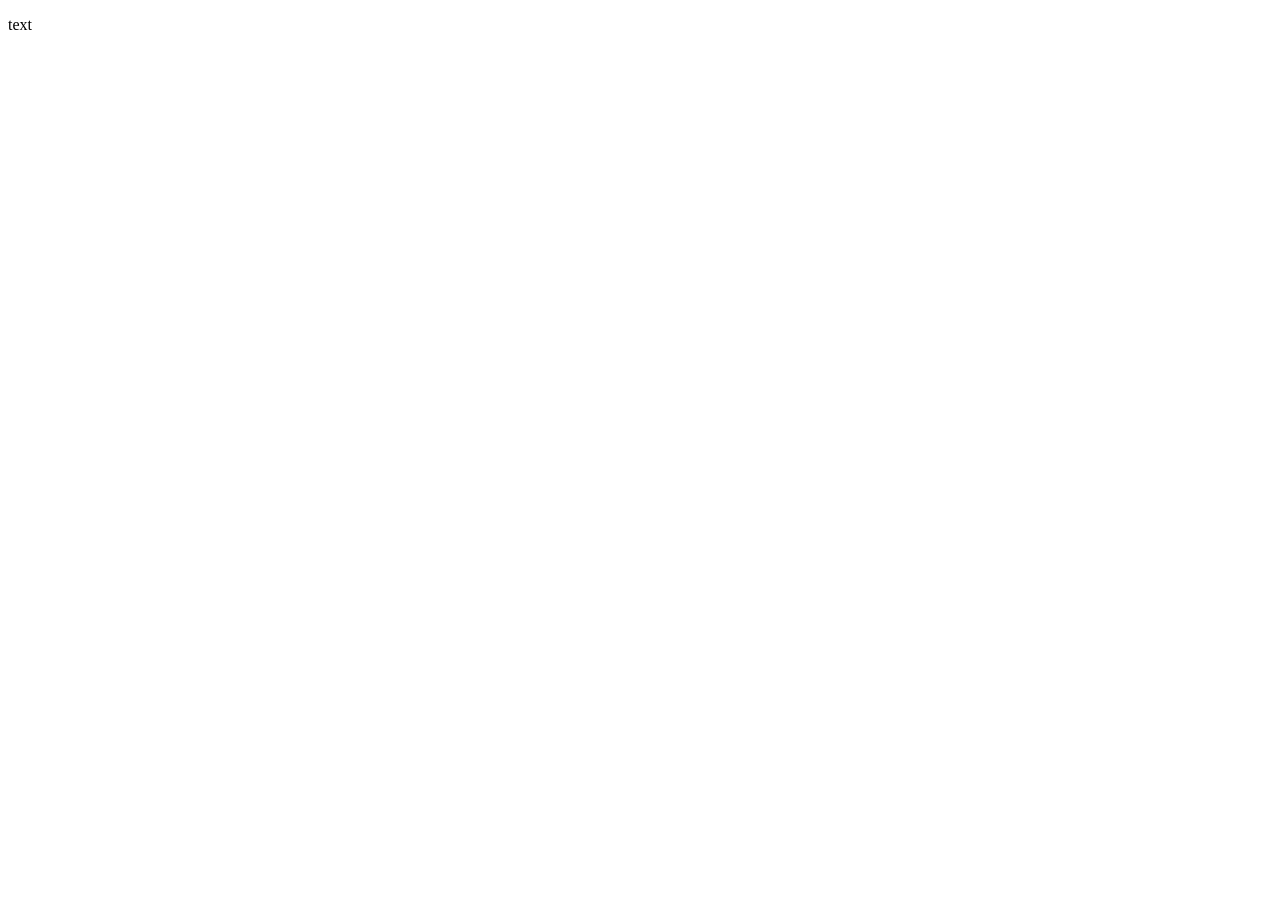
==== Week 1/Assignment 1/index.html @ 11618c6d "8-22-24" ====
<!DOCTYPE html>
<html lang="en">
<head>
    <meta charset="UTF-8">
    <meta name="viewport" content="width=device-width, initial-scale=1.0">
    <title>"Gif" Pronunciation</title>
    <link type="text/css" rel=stylesheet href="style.css"/>
</head>
<body>
    <p>text</p>
</body>
</html>
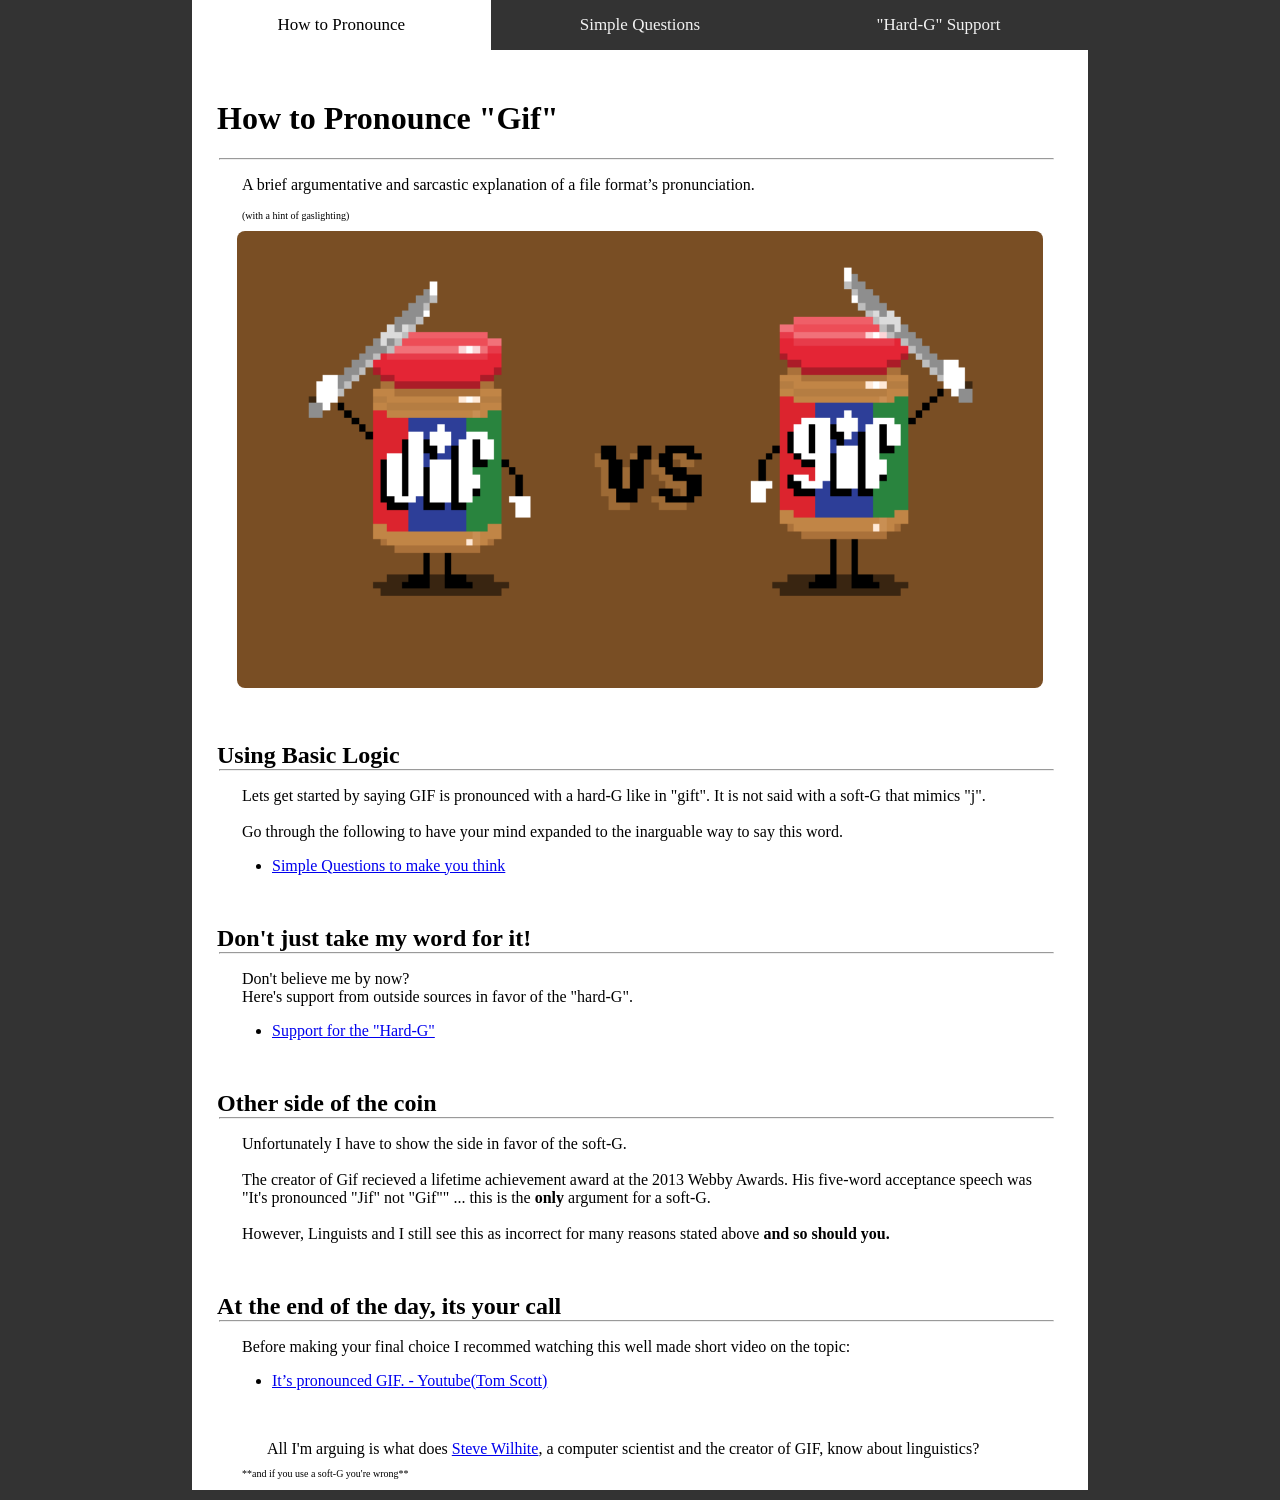
==== commit c01b1541: "i think its done?" ====
--- a/Week 1/Assignment 1/index.html
+++ b/Week 1/Assignment 1/index.html
@@ -6,7 +6,66 @@
     <title>"Gif" Pronunciation</title>
     <link type="text/css" rel=stylesheet href="style.css"/>
 </head>
+
 <body>
-    <p>text</p>
+    <div class="topnav">
+        <a class="active" href="index.html">How to Pronounce</a>
+        <a href="simpleQuestions.html">Simple Questions</a>
+        <a href="hardGSupport.html">"Hard-G" Support</a>
+    </div>
+
+    <div class="meat">
+        <h1>How to Pronounce "Gif" </h1>
+        <hr>
+        <p>
+            A brief argumentative and sarcastic explanation of a file format’s pronunciation.
+        </p>
+        <p class="smallText">(with a hint of gaslighting)</p>
+
+        <img src="images\gif-vs-jif.gif" alt="Gif vs Jif.gif" width=100% />
+
+        <h2>Using Basic Logic</h2>
+        <hr>
+        <p>
+            Lets get started by saying GIF is pronounced with a hard-G like in "gift". It is not said with a soft-G that mimics "j".<br><br>
+            Go through the following to have your mind expanded to the inarguable way to say this word.
+        </p>
+        <ul>
+            <li><a href="simpleQuestions.html">Simple Questions to make you think</a>
+            </li>
+        </ul>
+
+        <h2>Don't just take my word for it!</h2>
+        <hr>
+        <p>
+            Don't believe me by now? <br>
+            Here's support from outside sources in favor of the "hard-G".
+        </p>
+        <ul>
+            <li><a href="hardGSupport.html">Support for the "Hard-G"</a></li>
+        </ul>
+
+        <h2>Other side of the coin</h2>
+        <hr>
+        <p>
+            Unfortunately I have to show the side in favor of the soft-G.<br><br>
+            The creator of Gif recieved a lifetime achievement award at the 2013 Webby Awards. His five-word acceptance speech was "It's pronounced "Jif" not "Gif"" ... this is the <b>only</b> argument for a soft-G.<br><br>
+            However, Linguists and I still see this as incorrect for many reasons stated above <b>and so should you.</b>
+        </p>
+        
+
+        <h2>At the end of the day, its your call</h2>
+        <hr>
+        <p>
+            Before making your final choice I recommed watching this well made short video on the topic:
+        </p>
+        <ul>
+            <li><a href="https://www.youtube.com/watch?v=N1AL2EMvVy0">It’s pronounced GIF. - Youtube(Tom Scott)</a></li>
+        </ul>
+        <p class="finalStatement">
+            All I'm arguing is what does <a href="https://en.wikipedia.org/wiki/Steve_Wilhite">Steve Wilhite</a>, a computer scientist and the creator of GIF, know about linguistics?
+        </p>
+        <p class="smallText">**and if you use a soft-G you're wrong**<br><br></p>
+    </div>
 </body>
 </html>
--- a/Week 1/Assignment 1/style.css
+++ b/Week 1/Assignment 1/style.css
@@ -0,0 +1,103 @@
+body{
+     /* default use the middle 70% for the page on desktop  */
+    margin: 0 15% 0 15%; 
+
+    /* Consolas font ... I enjoy even spaced fonts, deal with it! */
+    font-family: 'Consolas';
+    background-color: #333;
+} 
+
+.meat{
+  background-color: white;
+  /* height: 100vh; */
+  height: 100%;
+}
+
+.meat > img{
+  /* image formatting to add white space and rounded courners */
+  margin: 0 5% 0 5%;
+  max-width: 90%;
+  height: auto;
+  border-radius: 8px;
+}
+
+.meat > hr{
+  /* padding within the readable area */
+  max-width: 93%;
+  margin: 0 3% 0 3%;
+}
+
+h1{
+  /* header formatting, fills in white space */
+  background-color: white;
+  padding: 50px 0 0 0;
+  margin-top: 0;
+  margin-left: 25px;
+}
+
+h2, .finalStatement{
+    margin: 50px 0px 0px 25px;
+}
+
+.smallText{
+    font-size: x-small;
+}
+
+/* tab spacing for paragraph elements */
+.meat > p{
+    padding: 0 5% 0 50px;
+}
+
+/* double tab spacing for ul elements */
+.meat > ul{
+    padding: 0 0 0 80px;
+}
+
+/* -- TOP NAV -- */
+.topnav {
+  margin: 0 0 0 0;
+  background-color: #333;
+  overflow: hidden;
+  max-width: fit-content;
+  max-width: 100%;
+  /* margin-left: auto;
+  margin-right: auto; */
+}
+  
+/* links in nav bar */
+.topnav a {
+  float: left;
+  color: #f2f2f2;
+  text-align: center;
+  padding: 15px 0 15px 0;
+  text-decoration: none;
+  font-size: 17px;
+  width: 33.33%;
+}
+
+/* links color on hover */
+.topnav a:hover {
+  background-color: #ddd;
+  color: black;
+}
+
+/* active link color */
+.topnav a.active {
+  background-color: white;
+  color: black;
+}
+/* -- END TOP NAV -- */
+
+@media only screen and (max-width: 925px) {
+    /* If screen is smaller use larger width */
+    body {
+        margin: 0 5% 0 5%; 
+    }
+}
+
+@media only screen and (max-width: 650px) {
+  /* If screen is much smaller use full width */
+  body {
+      margin: 0 0 0 0; 
+  }
+}
